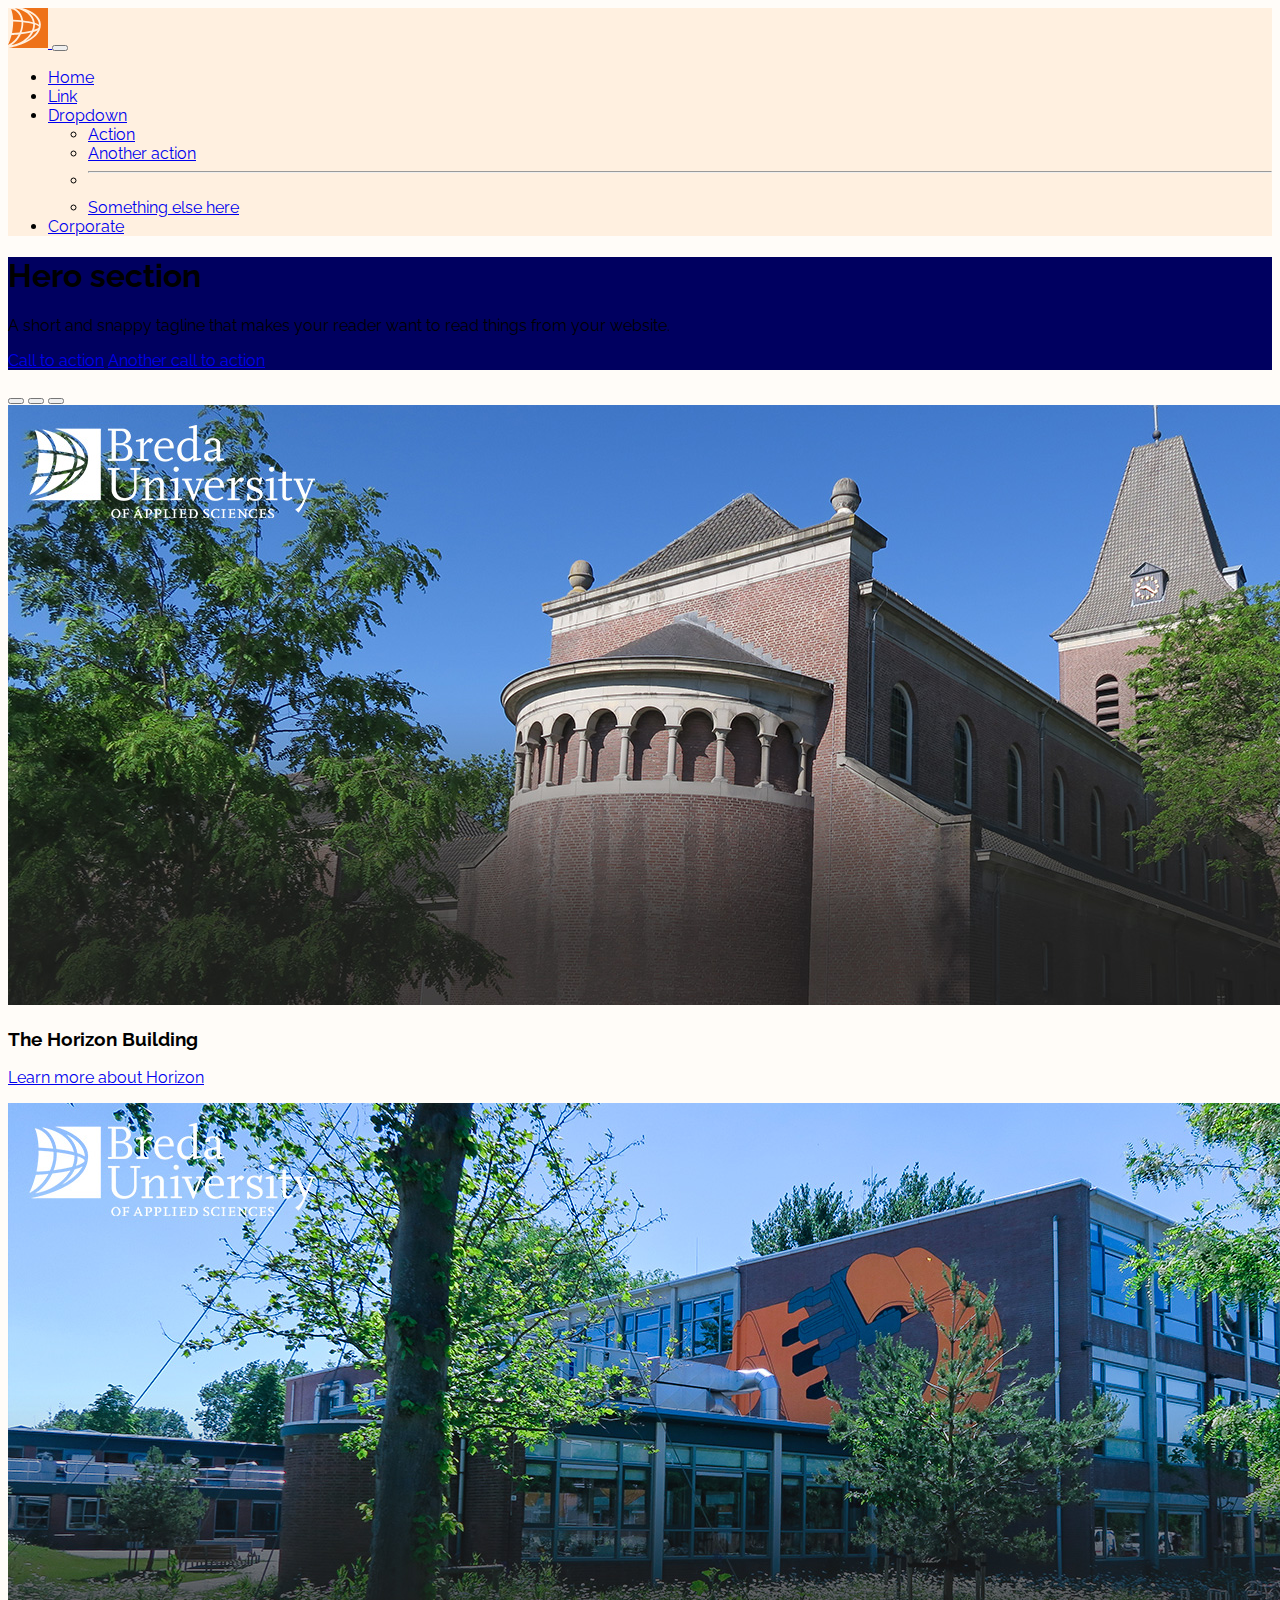
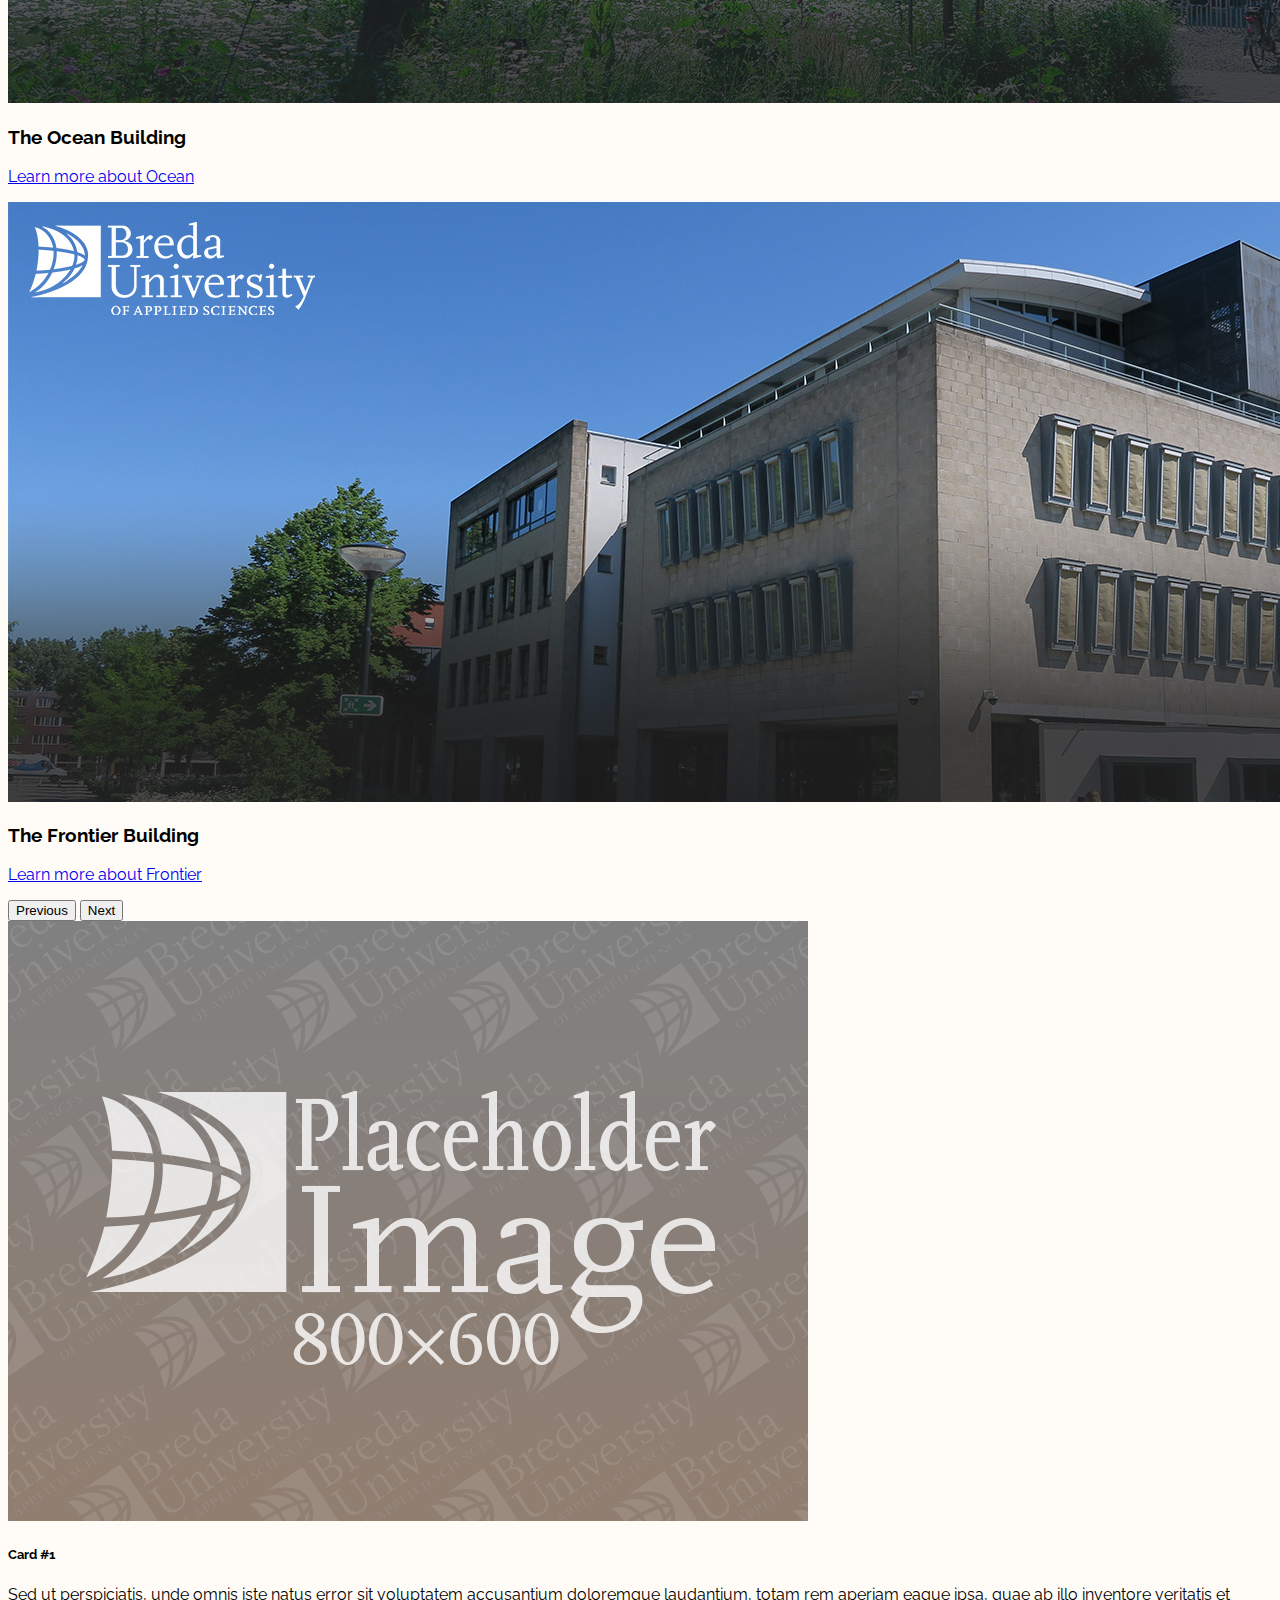
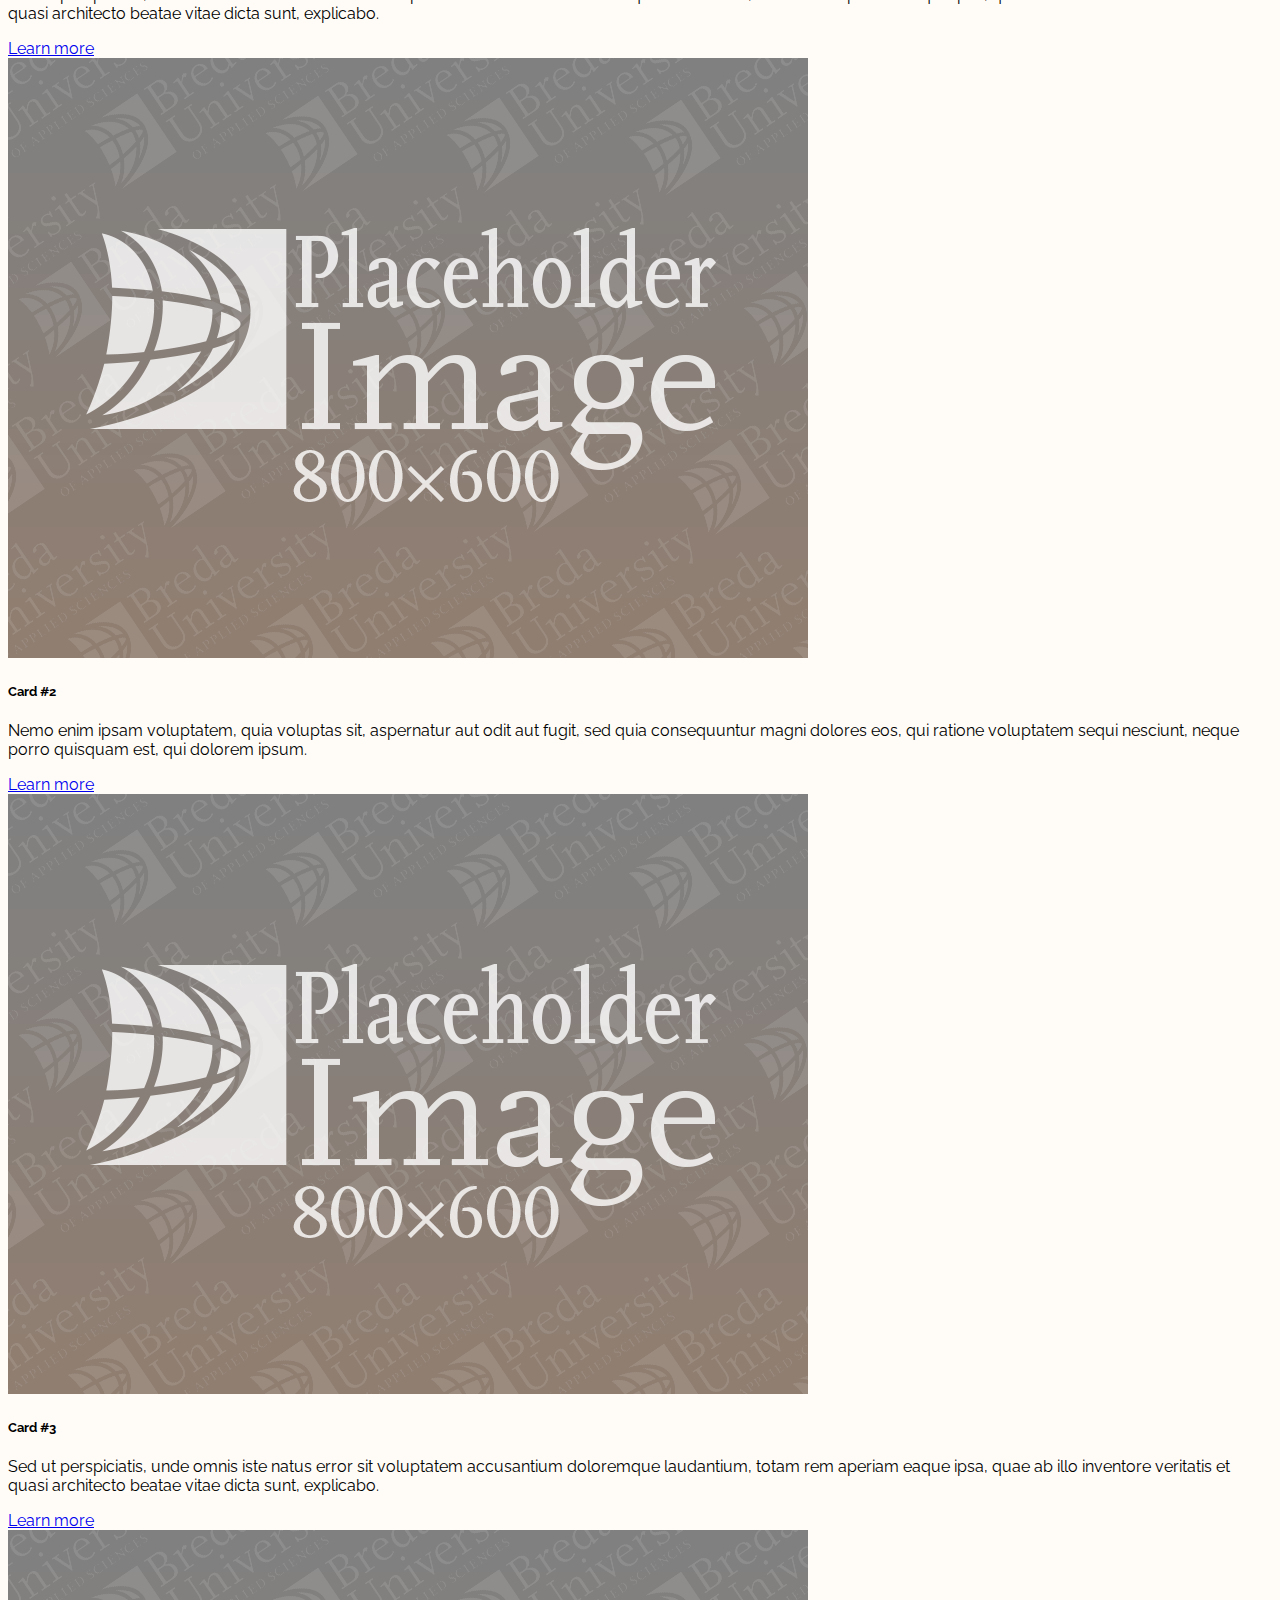
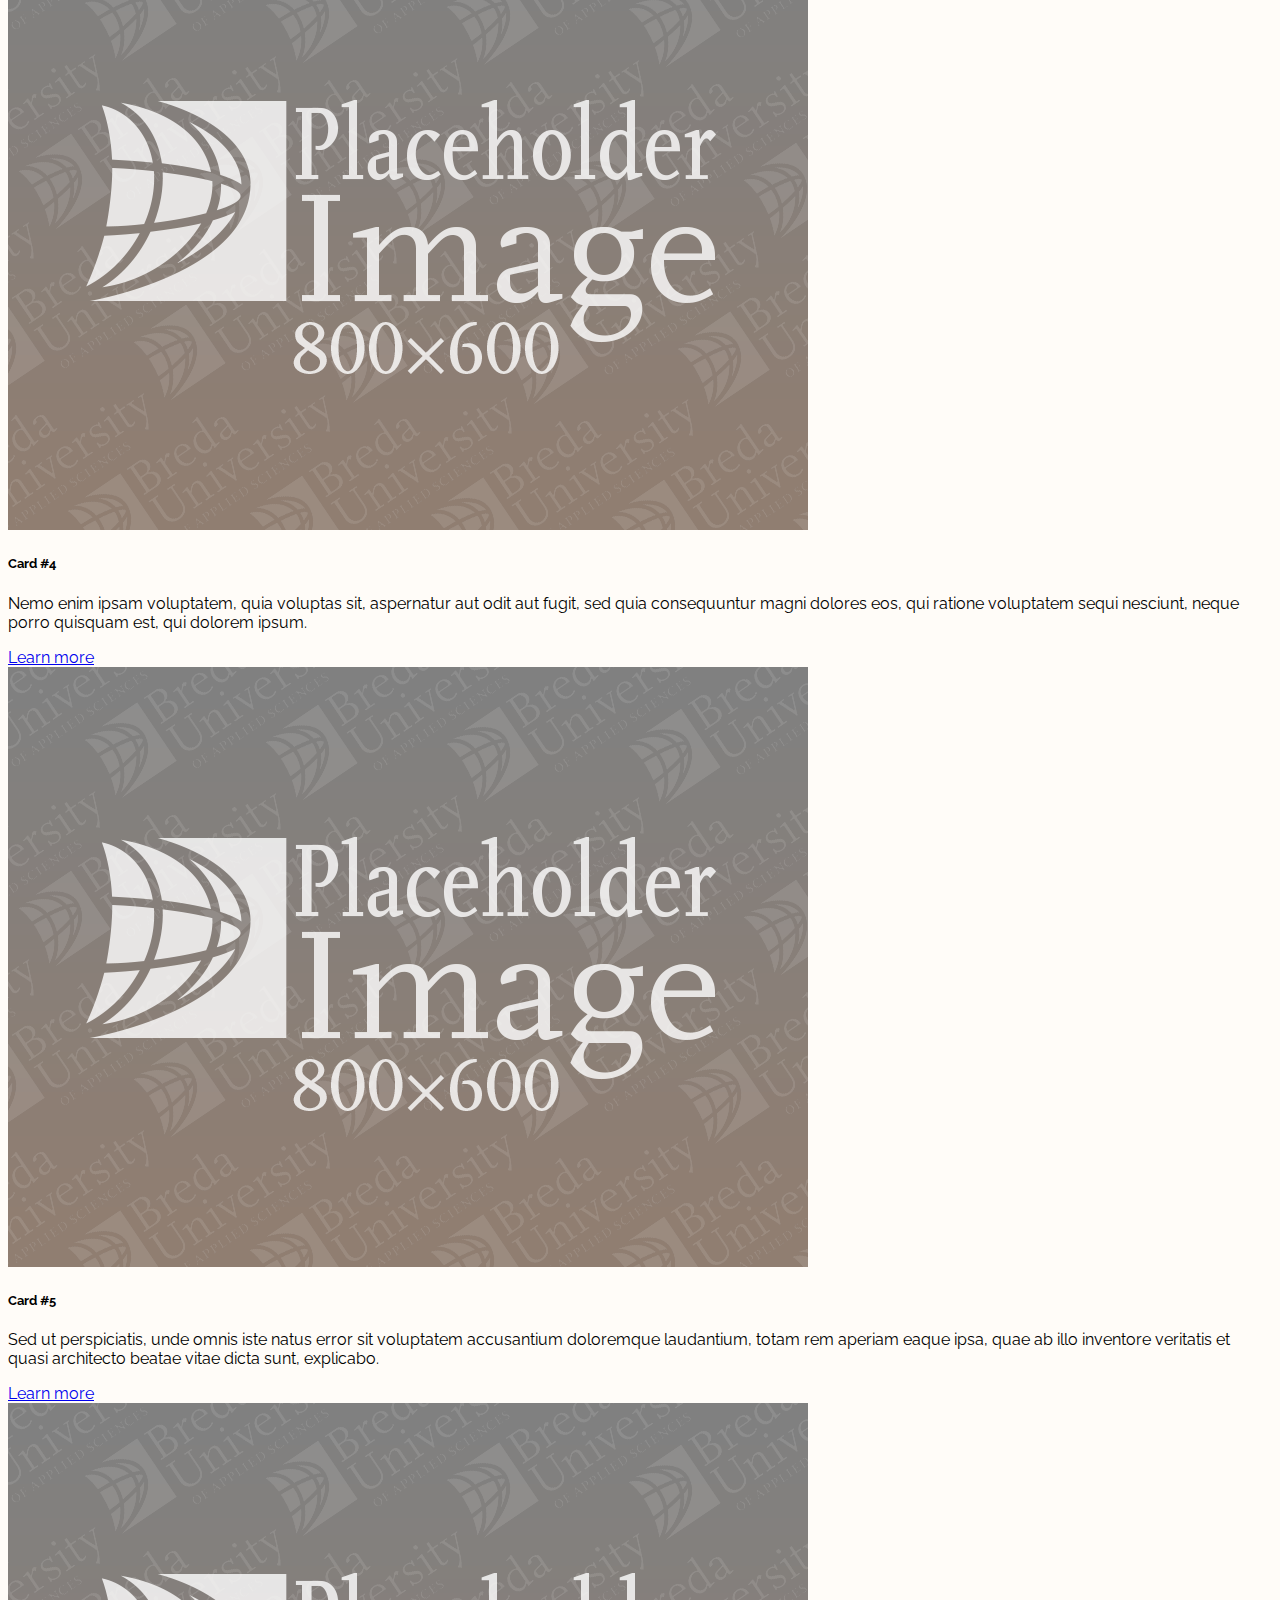
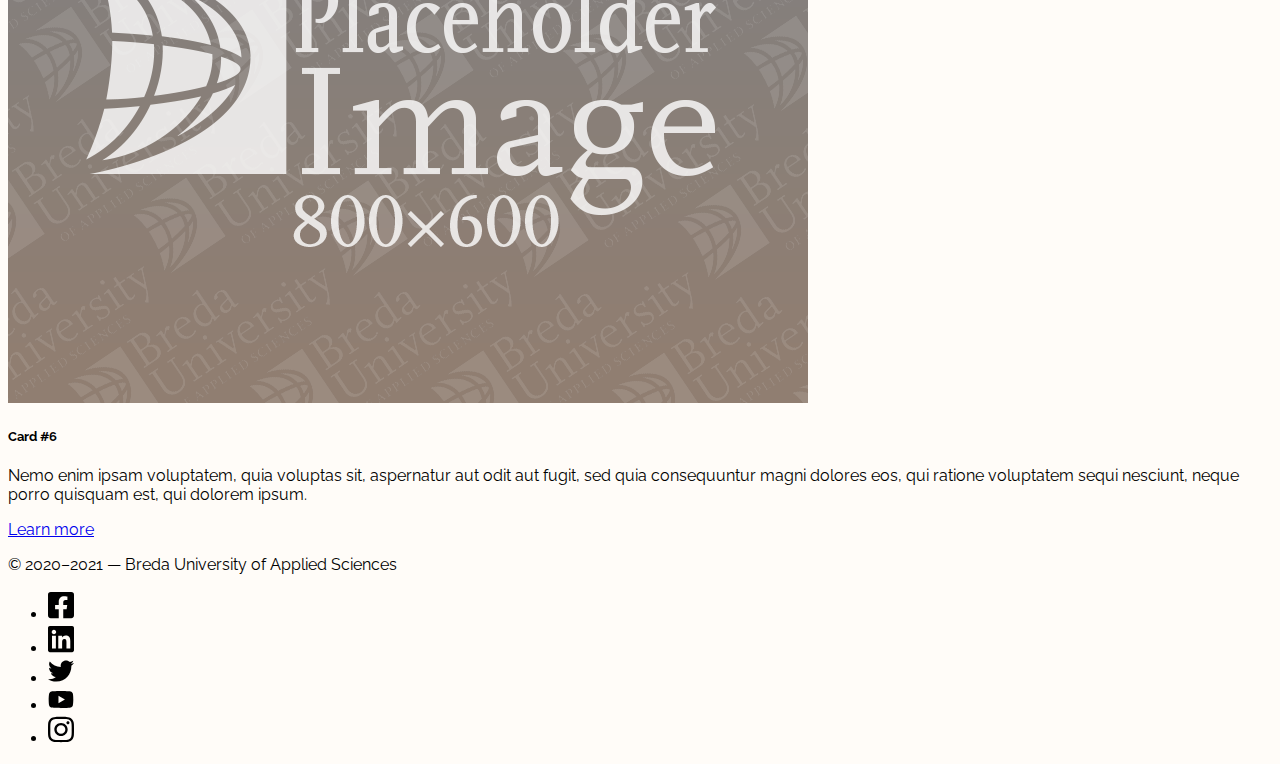
==== index.html @ 98833077 "Initial commit" ====
<!doctype html>
<html lang="en">
  <head>
    <meta charset="utf-8">
    <meta name="viewport" content="width=device-width, initial-scale=1">

    <!-- Bootstrap CSS -->
    <link href="https://cdn.jsdelivr.net/npm/bootstrap@5.1.1/dist/css/bootstrap.min.css" rel="stylesheet" integrity="sha384-F3w7mX95PdgyTmZZMECAngseQB83DfGTowi0iMjiWaeVhAn4FJkqJByhZMI3AhiU" crossorigin="anonymous">

    <!-- Own Styles -->
    <link rel="stylesheet" href="css/styles.css">

    <!-- Bootstrap Javascript -->
    <script src="https://cdn.jsdelivr.net/npm/bootstrap@5.1.1/dist/js/bootstrap.bundle.min.js" integrity="sha384-/bQdsTh/da6pkI1MST/rWKFNjaCP5gBSY4sEBT38Q/9RBh9AH40zEOg7Hlq2THRZ" crossorigin="anonymous"></script>

    <title>Bootstrap Base Template</title>
  </head>
  <body>

    <!-- Navigation bar, adapted from https://getbootstrap.com/docs/5.1/components/navbar/ -->
    <nav class="navbar navbar-expand-lg navbar-light">
      <div class="container-fluid">
        <a class="navbar-brand" href="#">
          <img src="images/buas-square.svg" width="40" alt="Breda University of Applied Sciences">
        </a>
        <button class="navbar-toggler" type="button" data-bs-toggle="collapse" data-bs-target="#navbarSupportedContent" aria-controls="navbarSupportedContent" aria-expanded="false" aria-label="Toggle navigation">
          <span class="navbar-toggler-icon"></span>
        </button>
        <div class="collapse navbar-collapse" id="navbarSupportedContent">
          <ul class="navbar-nav me-auto mb-2 mb-lg-0">
            <li class="nav-item">
              <a class="nav-link active" aria-current="page" href="#">Home</a>
            </li>
            <li class="nav-item">
              <a class="nav-link" href="#">Link</a>
            </li>
            <li class="nav-item dropdown">
              <a class="nav-link dropdown-toggle" href="#" id="navbarDropdown" role="button" data-bs-toggle="dropdown" aria-expanded="false">
                Dropdown
              </a>
              <ul class="dropdown-menu" aria-labelledby="navbarDropdown">
                <li><a class="dropdown-item" href="#">Action</a></li>
                <li><a class="dropdown-item" href="#">Another action</a></li>
                <li><hr class="dropdown-divider"></li>
                <li><a class="dropdown-item" href="#">Something else here</a></li>
              </ul>
            </li>
            <li class="nav-item">
              <a class="nav-link" href="corporate.html">Corporate</a>
            </li>
          </ul>
        </div>
      </div>
    </nav>
    <!-- End of navigation bar -->


    <!-- Start of section adapted from https://getbootstrap.com/docs/5.1/examples/album/ -->
    <header class="py-2 py-md-4 py-lg-5 text-center container-fluid bg-gradient text-light">
      <div class="row">
        <div class="col-md-8 col-lg-6 mx-auto">
          <h1 class="fw-light">Hero section</h1>
          <p class="lead">A short and snappy tagline that makes your reader want to read things from your website.</p>
          <p>
            <a href="#" class="btn btn-lg btn-warning">Call to action</a>
            <a href="#" class="btn btn-lg btn-danger">Another call to action</a>
          </p>
        </div>
      </div>
    </header>
    <!-- End of hero section -->

    <!-- Start of carrousel, adapted from https://getbootstrap.com/docs/5.1/components/carousel/ -->
    <section class="container-fluid p-0">
      <div id="myCarousel" class="carousel slide" data-bs-ride="carousel">
        <div class="carousel-indicators">
          <button type="button" data-bs-target="#myCarousel" data-bs-slide-to="0" class="active" aria-current="true" aria-label="Slide 1"></button>
          <button type="button" data-bs-target="#myCarousel" data-bs-slide-to="1" aria-label="Slide 2"></button>
          <button type="button" data-bs-target="#myCarousel" data-bs-slide-to="2" aria-label="Slide 3"></button>
        </div>
        <div class="carousel-inner">
          <div class="carousel-item active">
            <img src="images/slide-1.jpg" class="d-block mx-auto w-100" alt="...">
            <div class="carousel-caption">
              <h3 class="d-none d-md-block">The Horizon Building</h3>
              <p>
                <a href="#" class="btn btn-outline-light my-md-2">Learn more<span class="d-inline d-md-none"> about Horizon</span></a>
              </p>
            </div>
          </div>
          <div class="carousel-item">
            <img src="images/slide-2.jpg" class="d-block mx-auto w-100" alt="...">
            <div class="carousel-caption">
              <h3 class="d-none d-md-block">The Ocean Building</h3>
              <p>
                <a href="#" class="btn btn-outline-light my-md-2">Learn more<span class="d-inline d-md-none"> about Ocean</span></a>
              </p>
            </div>
          </div>
          <div class="carousel-item">
            <img src="images/slide-3.jpg" class="d-block mx-auto w-100" alt="...">
            <div class="carousel-caption">
              <h3 class="d-none d-md-block">The Frontier Building</h3>
              <p>
                <a href="#" class="btn btn-outline-light my-md-2">Learn more<span class="d-inline d-md-none"> about Frontier</span></a>
              </p>
            </div>
          </div>
        </div>
        <button class="carousel-control-prev" type="button" data-bs-target="#myCarousel" data-bs-slide="prev">
          <span class="carousel-control-prev-icon" aria-hidden="true"></span>
          <span class="visually-hidden">Previous</span>
        </button>
        <button class="carousel-control-next" type="button" data-bs-target="#myCarousel" data-bs-slide="next">
          <span class="carousel-control-next-icon" aria-hidden="true"></span>
          <span class="visually-hidden">Next</span>
        </button>
      </div>
    </section>
    <!-- End of carrousel -->

    <!-- A grid with cards
      Learn about grids at: https://getbootstrap.com/docs/5.1/layout/grid/
      Learn about cards at: https://getbootstrap.com/docs/5.1/components/card/
    -->
    <main class="container py-4">
      <div class="row g-3 justify-content-evenly">

        <!-- Card #1 -->
        <div class="col-sm-6 col-lg-4 col-xl-3">
          <div class="card shadow h-100">
            <img class="img-fluid" src="images/placeholder.png" alt="Placeholder Image">
            <div class="card-body">
              <h5 class="card-title">Card #1</h5>
              <p class="card-text">Sed ut perspiciatis, unde omnis iste natus error sit voluptatem accusantium doloremque laudantium, totam rem aperiam eaque ipsa, quae ab illo inventore veritatis et quasi architecto beatae vitae dicta sunt, explicabo.</p>
            </div>
            <div class="card-footer p-2 text-end">
              <a href="#" class="btn btn-primary">Learn more</a>
            </div>
          </div>
        </div>

        <!-- Card #2 -->
        <div class="col-sm-6 col-lg-4 col-xl-3">
          <div class="card shadow h-100">
            <img class="img-fluid" src="images/placeholder.png" alt="Placeholder Image">
            <div class="card-body">
              <h5 class="card-title">Card #2</h5>
              <p class="card-text">Nemo enim ipsam voluptatem, quia voluptas sit, aspernatur aut odit aut fugit, sed quia consequuntur magni dolores eos, qui ratione voluptatem sequi nesciunt, neque porro quisquam est, qui dolorem ipsum.</p>
            </div>
            <div class="card-footer p-2 text-end">
              <a href="#" class="btn btn-primary">Learn more</a>
            </div>
          </div>
        </div>

        <!-- Card #3 -->
        <div class="col-sm-6 col-lg-4 col-xl-3">
          <div class="card shadow h-100">
            <img class="img-fluid" src="images/placeholder.png" alt="Placeholder Image">
            <div class="card-body">
              <h5 class="card-title">Card #3</h5>
              <p class="card-text">Sed ut perspiciatis, unde omnis iste natus error sit voluptatem accusantium doloremque laudantium, totam rem aperiam eaque ipsa, quae ab illo inventore veritatis et quasi architecto beatae vitae dicta sunt, explicabo.</p>
            </div>
            <div class="card-footer p-2 text-end">
              <a href="#" class="btn btn-primary">Learn more</a>
            </div>
          </div>
        </div>

        <!-- Card #4 -->
        <div class="col-sm-6 col-lg-4 col-xl-3">
          <div class="card shadow h-100">
            <img class="img-fluid" src="images/placeholder.png" alt="Placeholder Image">
            <div class="card-body">
              <h5 class="card-title">Card #4</h5>
              <p class="card-text">Nemo enim ipsam voluptatem, quia voluptas sit, aspernatur aut odit aut fugit, sed quia consequuntur magni dolores eos, qui ratione voluptatem sequi nesciunt, neque porro quisquam est, qui dolorem ipsum.</p>
            </div>
            <div class="card-footer p-2 text-end">
              <a href="#" class="btn btn-primary">Learn more</a>
            </div>
          </div>
        </div>

        <!-- Card #5 -->
        <div class="col-sm-6 col-lg-4 col-xl-3">
          <div class="card shadow h-100">
            <img class="img-fluid" src="images/placeholder.png" alt="Placeholder Image">
            <div class="card-body">
              <h5 class="card-title">Card #5</h5>
              <p class="card-text">Sed ut perspiciatis, unde omnis iste natus error sit voluptatem accusantium doloremque laudantium, totam rem aperiam eaque ipsa, quae ab illo inventore veritatis et quasi architecto beatae vitae dicta sunt, explicabo.</p>
            </div>
            <div class="card-footer p-2 text-end">
              <a href="#" class="btn btn-primary">Learn more</a>
            </div>
          </div>
        </div>

        <!-- Card #6 -->
        <div class="col-sm-6 col-lg-4 col-xl-3">
          <div class="card shadow h-100">
            <img class="img-fluid" src="images/placeholder.png" alt="Placeholder Image">
            <div class="card-body">
              <h5 class="card-title">Card #6</h5>
              <p class="card-text">Nemo enim ipsam voluptatem, quia voluptas sit, aspernatur aut odit aut fugit, sed quia consequuntur magni dolores eos, qui ratione voluptatem sequi nesciunt, neque porro quisquam est, qui dolorem ipsum.</p>
            </div>
            <div class="card-footer p-2 text-end">
              <a href="#" class="btn btn-primary">Learn more</a>
            </div>
          </div>
        </div>

        <!-- That was the last card -->

      </div>
    </main>
    <!-- End of the grid with cards -->

    <!-- A footer with socials -->
    <footer class="shadow-lg mt-5 py-4 bg-body">
      <div class="container d-flex justify-content-between align-items-center">
        <p>
          © 2020&ndash;2021 &mdash; Breda University of Applied Sciences
        </p>
        <ul class="list-unstyled d-flex align-items-center opacity-75">
          <li>
            <a href="https://www.facebook.com/bredauniversityas" target="_blank">
              <img class="m-2" src="images/facebook.svg" alt="Follow us on" width="26">
            </a>
          </li>
          <li>
            <a href="https://www.linkedin.com/school/bredauniversityas/" target="_blank">
              <img class="m-2" src="images/linkedin.svg" alt="Follow us on LinkedIn" width="26">
            </a>
          </li>
          <li>
            <a href="https://twitter.com/bredauas" target="_blank">
              <img class="m-2" src="images/twitter.svg" alt="Follow us on Twitter" width="26">
            </a>
          </li>
          <li>
            <a href="https://www.youtube.com/BredaUniversityofAppliedSciences" target="_blank">
              <img class="m-2" src="images/youtube.svg" alt="Follow us on YouTube" width="26">
            </a>
          </li>
          <li>
            <a href="https://www.instagram.com/bredauniversityas/" target="_blank">
              <img class="m-2" src="images/instagram.svg" alt="Follow us on Instagram" width="26">
            </a>
          </li>
        </ul>
      </div>
    </footer>
    <!-- End of the grid -->

  </body>
</html>
---- css/styles.css ----
/* Importing a Google Font */

@import url('https://fonts.googleapis.com/css2?family=Raleway:ital,wght@0,300;0,400;0,500&display=swap');

/* Changing the main font and background colour */

body {
	font-family: Raleway, sans-serif;
	background-color: #fffcf8;
}

/* Changing the background colour for the header */

header {
	background-color: #000060;
}

/* Changing the background color for the navigation bar */

.navbar {
	background-color: #fff0e0;
}

/* Effect on social media buttons */

footer a:hover {
	opacity: .5;
}
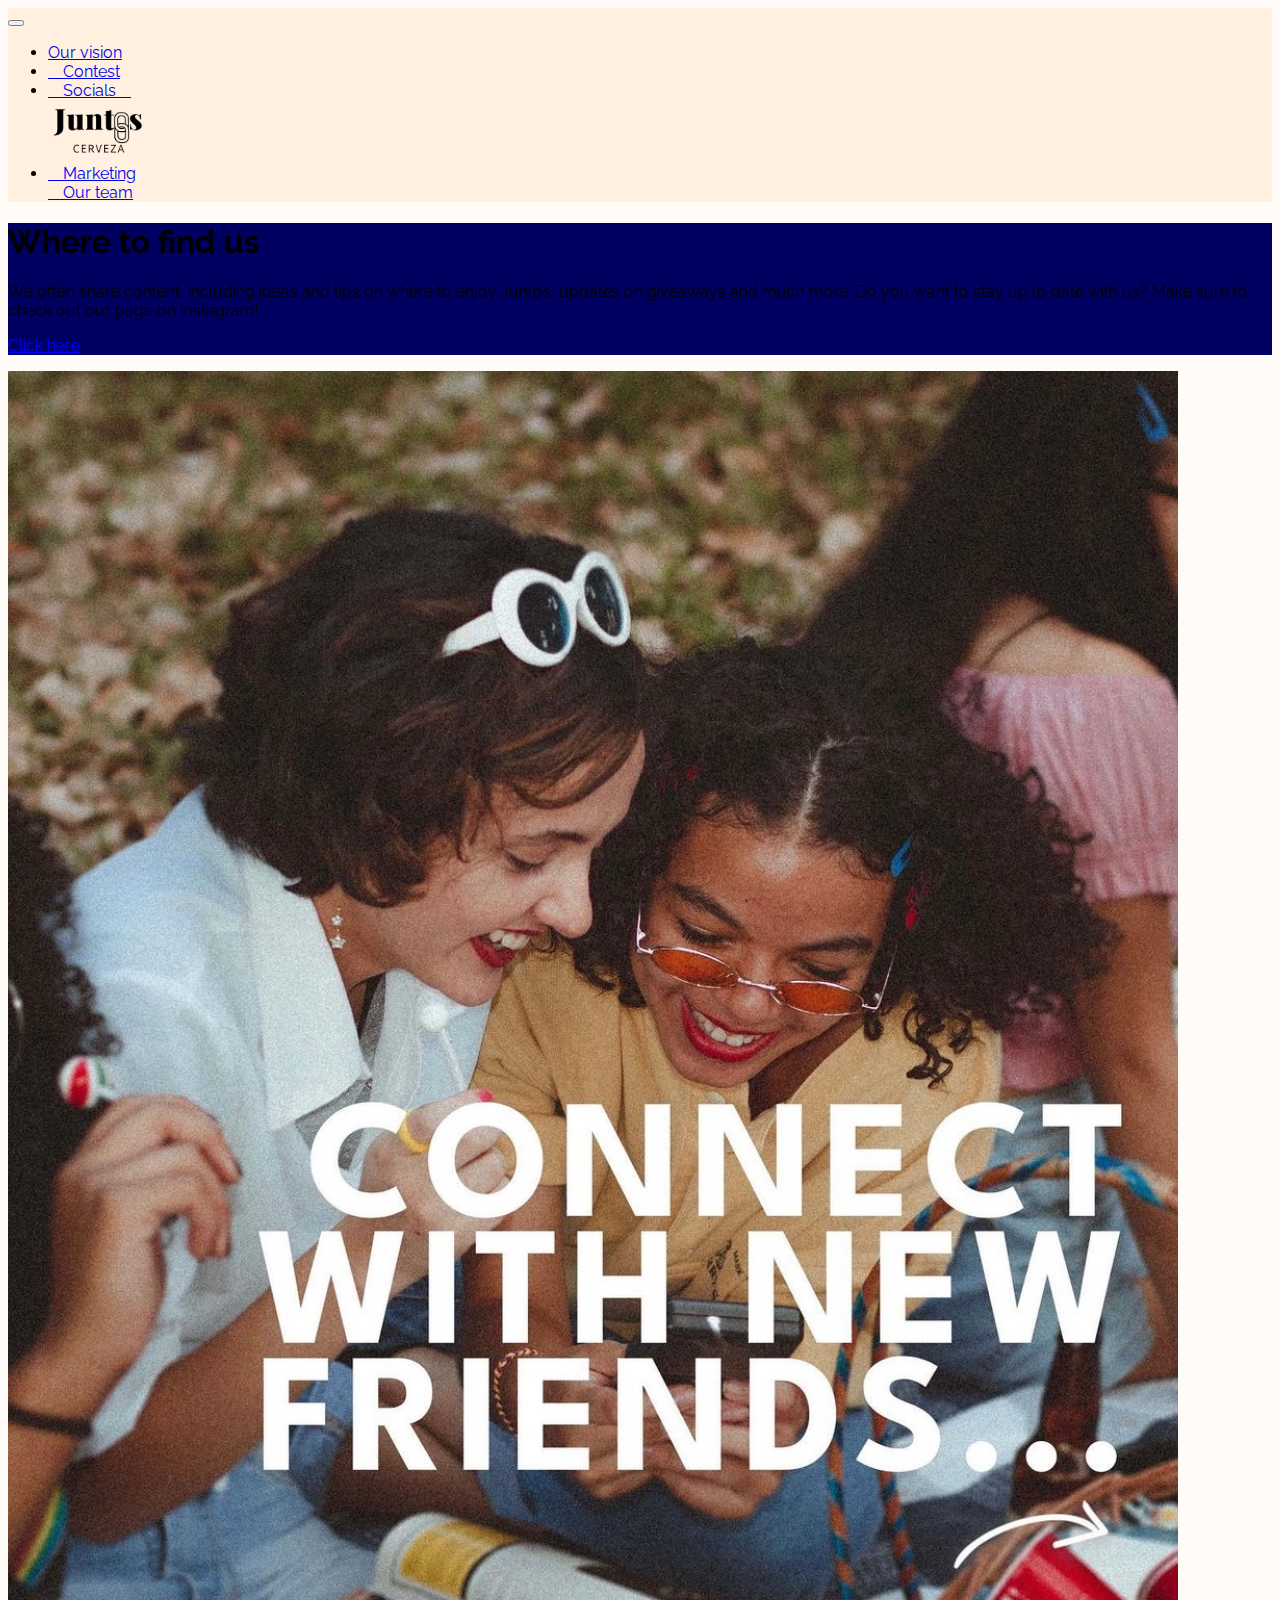
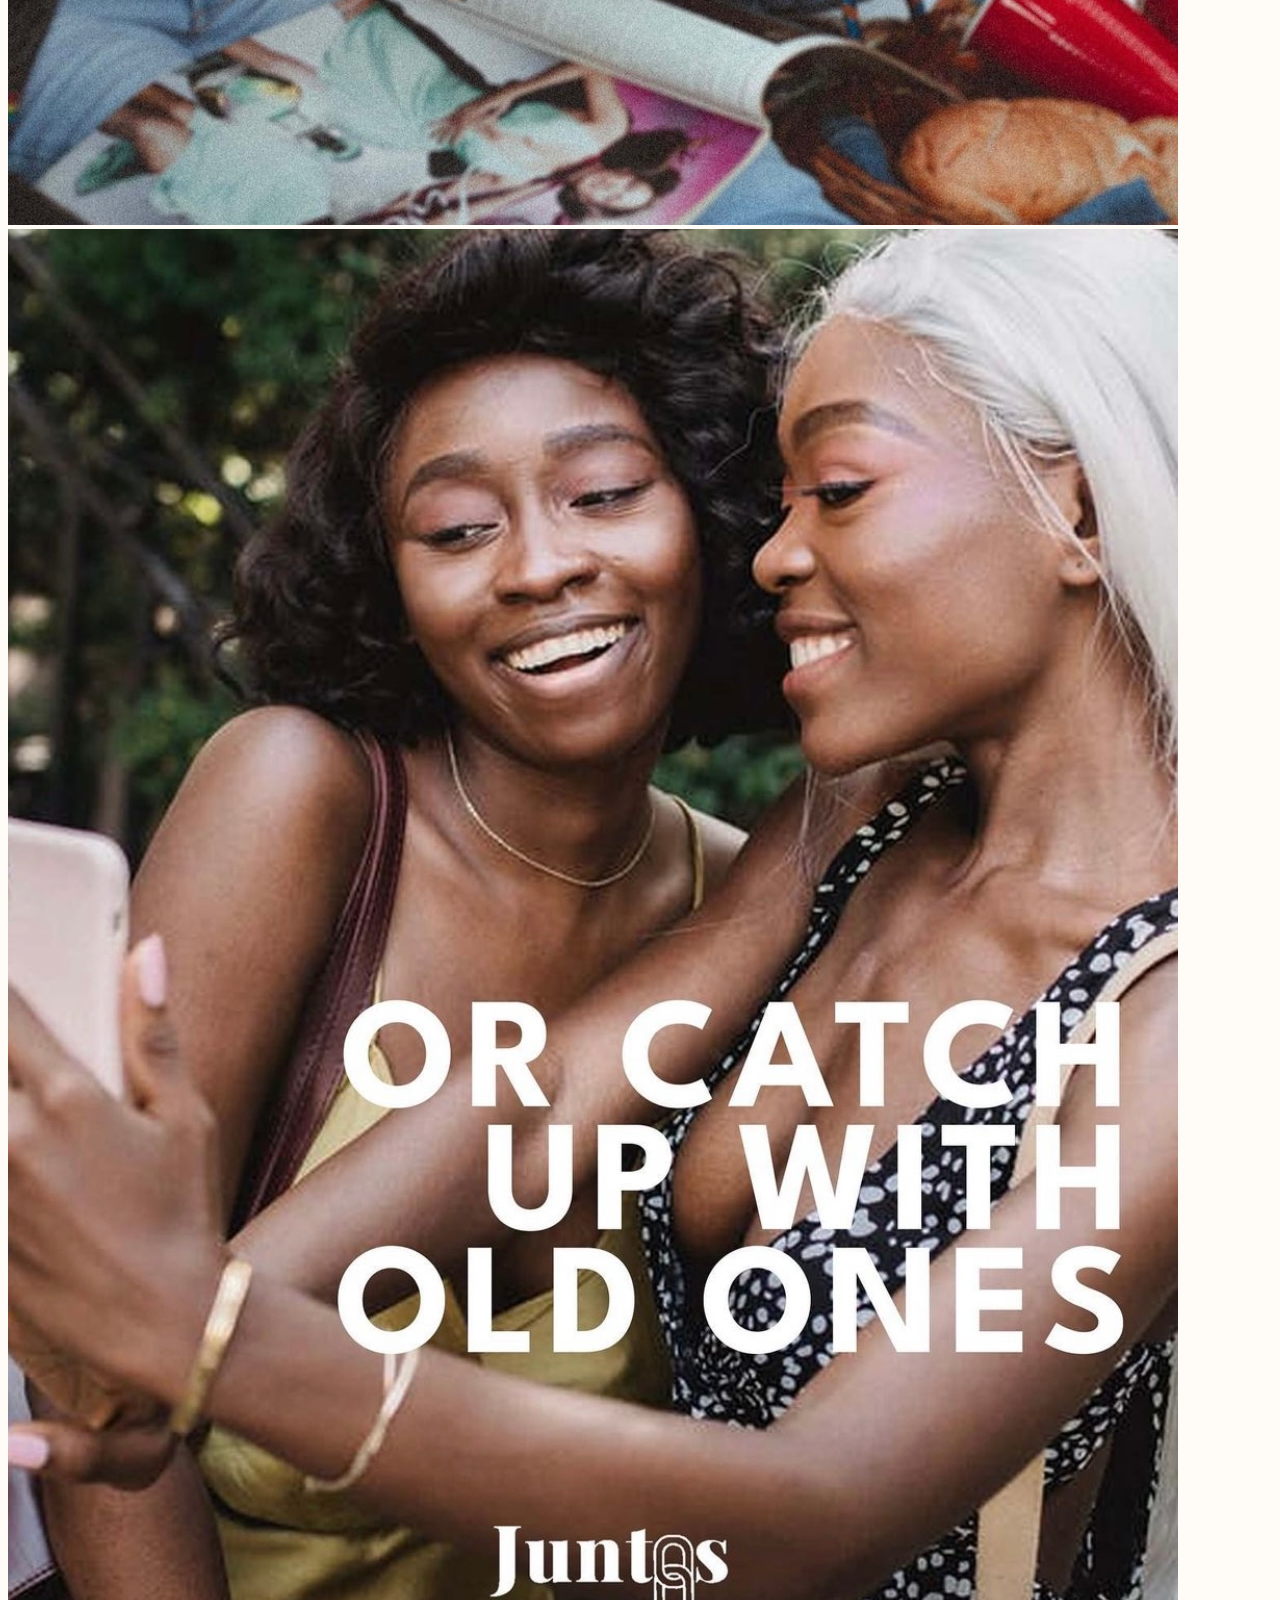
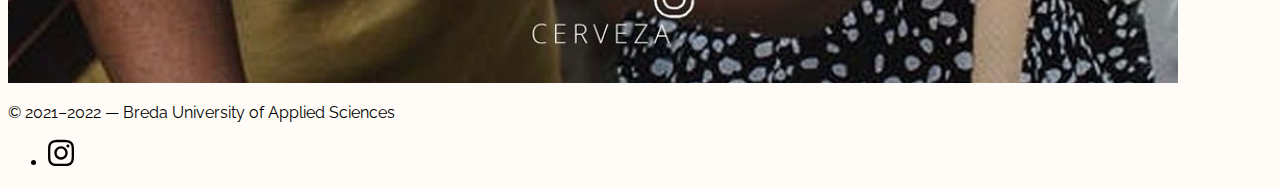
==== commit f1a6c5ac: "Update :)" ====
--- a/index.html
+++ b/index.html
@@ -18,10 +18,9 @@
   <body>
 
     <!-- Navigation bar, adapted from https://getbootstrap.com/docs/5.1/components/navbar/ -->
-    <nav class="navbar navbar-expand-lg navbar-light">
+     <nav class="navbar navbar-expand-lg navbar-light">
       <div class="container-fluid">
         <a class="navbar-brand" href="#">
-          <img src="images/buas-square.svg" width="40" alt="Breda University of Applied Sciences">
         </a>
         <button class="navbar-toggler" type="button" data-bs-toggle="collapse" data-bs-target="#navbarSupportedContent" aria-controls="navbarSupportedContent" aria-expanded="false" aria-label="Toggle navigation">
           <span class="navbar-toggler-icon"></span>
@@ -29,25 +28,19 @@
         <div class="collapse navbar-collapse" id="navbarSupportedContent">
           <ul class="navbar-nav me-auto mb-2 mb-lg-0">
             <li class="nav-item">
-              <a class="nav-link active" aria-current="page" href="#">Home</a>
+              <a class="nav-link active navbartext" aria-current="page" href="https://shannakoopmans.github.io/Juntos-our-vision/">Our vision</a>
             </li>
             <li class="nav-item">
-              <a class="nav-link" href="#">Link</a>
+              <a class="nav-link navbartext" href="https://shannakoopmans.github.io/Juntos-contest/">&emsp;Contest</a>
             </li>
-            <li class="nav-item dropdown">
-              <a class="nav-link dropdown-toggle" href="#" id="navbarDropdown" role="button" data-bs-toggle="dropdown" aria-expanded="false">
-                Dropdown
-              </a>
-              <ul class="dropdown-menu" aria-labelledby="navbarDropdown">
-                <li><a class="dropdown-item" href="#">Action</a></li>
-                <li><a class="dropdown-item" href="#">Another action</a></li>
-                <li><hr class="dropdown-divider"></li>
-                <li><a class="dropdown-item" href="#">Something else here</a></li>
-              </ul>
+           <li class="nav-item">
+              <a class="nav-link navbartext" href="#">&emsp;Socials&emsp;</a>
             </li>
+			  <img src="images/Juntos copy.jpg" alt="Juntos logo" height="60x" href="https://shannakoopmans.github.io/Juntos-Cerveza/">
             <li class="nav-item">
-              <a class="nav-link" href="corporate.html">Corporate</a>
-            </li>
+              <a class="nav-link navbartext" href="corporate.html">&emsp;Marketing</a>
+			  </li>
+				  <a class="nav-link navbartext" href="#">&emsp;Our team</a>
           </ul>
         </div>
       </div>
@@ -59,65 +52,15 @@
     <header class="py-2 py-md-4 py-lg-5 text-center container-fluid bg-gradient text-light">
       <div class="row">
         <div class="col-md-8 col-lg-6 mx-auto">
-          <h1 class="fw-light">Hero section</h1>
-          <p class="lead">A short and snappy tagline that makes your reader want to read things from your website.</p>
+          <h1 class="fw-light">Where to find us</h1>
+          <p class="lead">We often share content, including ideas and tips on where to enjoy Juntos, updates on giveaways and much more. Do you want to stay up to date with us? Make sure to check out our page on Instagram! </p>
           <p>
-            <a href="#" class="btn btn-lg btn-warning">Call to action</a>
-            <a href="#" class="btn btn-lg btn-danger">Another call to action</a>
+            <a href="https://www.instagram.com/juntoscerveza/" class="btn btn-lg btn-warning">Click here</a>
           </p>
         </div>
       </div>
     </header>
     <!-- End of hero section -->
-
-    <!-- Start of carrousel, adapted from https://getbootstrap.com/docs/5.1/components/carousel/ -->
-    <section class="container-fluid p-0">
-      <div id="myCarousel" class="carousel slide" data-bs-ride="carousel">
-        <div class="carousel-indicators">
-          <button type="button" data-bs-target="#myCarousel" data-bs-slide-to="0" class="active" aria-current="true" aria-label="Slide 1"></button>
-          <button type="button" data-bs-target="#myCarousel" data-bs-slide-to="1" aria-label="Slide 2"></button>
-          <button type="button" data-bs-target="#myCarousel" data-bs-slide-to="2" aria-label="Slide 3"></button>
-        </div>
-        <div class="carousel-inner">
-          <div class="carousel-item active">
-            <img src="images/slide-1.jpg" class="d-block mx-auto w-100" alt="...">
-            <div class="carousel-caption">
-              <h3 class="d-none d-md-block">The Horizon Building</h3>
-              <p>
-                <a href="#" class="btn btn-outline-light my-md-2">Learn more<span class="d-inline d-md-none"> about Horizon</span></a>
-              </p>
-            </div>
-          </div>
-          <div class="carousel-item">
-            <img src="images/slide-2.jpg" class="d-block mx-auto w-100" alt="...">
-            <div class="carousel-caption">
-              <h3 class="d-none d-md-block">The Ocean Building</h3>
-              <p>
-                <a href="#" class="btn btn-outline-light my-md-2">Learn more<span class="d-inline d-md-none"> about Ocean</span></a>
-              </p>
-            </div>
-          </div>
-          <div class="carousel-item">
-            <img src="images/slide-3.jpg" class="d-block mx-auto w-100" alt="...">
-            <div class="carousel-caption">
-              <h3 class="d-none d-md-block">The Frontier Building</h3>
-              <p>
-                <a href="#" class="btn btn-outline-light my-md-2">Learn more<span class="d-inline d-md-none"> about Frontier</span></a>
-              </p>
-            </div>
-          </div>
-        </div>
-        <button class="carousel-control-prev" type="button" data-bs-target="#myCarousel" data-bs-slide="prev">
-          <span class="carousel-control-prev-icon" aria-hidden="true"></span>
-          <span class="visually-hidden">Previous</span>
-        </button>
-        <button class="carousel-control-next" type="button" data-bs-target="#myCarousel" data-bs-slide="next">
-          <span class="carousel-control-next-icon" aria-hidden="true"></span>
-          <span class="visually-hidden">Next</span>
-        </button>
-      </div>
-    </section>
-    <!-- End of carrousel -->
 
     <!-- A grid with cards
       Learn about grids at: https://getbootstrap.com/docs/5.1/layout/grid/
@@ -127,89 +70,11 @@
       <div class="row g-3 justify-content-evenly">
 
         <!-- Card #1 -->
-        <div class="col-sm-6 col-lg-4 col-xl-3">
-          <div class="card shadow h-100">
-            <img class="img-fluid" src="images/placeholder.png" alt="Placeholder Image">
-            <div class="card-body">
-              <h5 class="card-title">Card #1</h5>
-              <p class="card-text">Sed ut perspiciatis, unde omnis iste natus error sit voluptatem accusantium doloremque laudantium, totam rem aperiam eaque ipsa, quae ab illo inventore veritatis et quasi architecto beatae vitae dicta sunt, explicabo.</p>
-            </div>
-            <div class="card-footer p-2 text-end">
-              <a href="#" class="btn btn-primary">Learn more</a>
-            </div>
-          </div>
-        </div>
+		  <img class="imgresize" src="images/IMG_3640.jpg"  alt= "Connect with friends 1">
 
         <!-- Card #2 -->
-        <div class="col-sm-6 col-lg-4 col-xl-3">
-          <div class="card shadow h-100">
-            <img class="img-fluid" src="images/placeholder.png" alt="Placeholder Image">
-            <div class="card-body">
-              <h5 class="card-title">Card #2</h5>
-              <p class="card-text">Nemo enim ipsam voluptatem, quia voluptas sit, aspernatur aut odit aut fugit, sed quia consequuntur magni dolores eos, qui ratione voluptatem sequi nesciunt, neque porro quisquam est, qui dolorem ipsum.</p>
-            </div>
-            <div class="card-footer p-2 text-end">
-              <a href="#" class="btn btn-primary">Learn more</a>
-            </div>
-          </div>
-        </div>
-
-        <!-- Card #3 -->
-        <div class="col-sm-6 col-lg-4 col-xl-3">
-          <div class="card shadow h-100">
-            <img class="img-fluid" src="images/placeholder.png" alt="Placeholder Image">
-            <div class="card-body">
-              <h5 class="card-title">Card #3</h5>
-              <p class="card-text">Sed ut perspiciatis, unde omnis iste natus error sit voluptatem accusantium doloremque laudantium, totam rem aperiam eaque ipsa, quae ab illo inventore veritatis et quasi architecto beatae vitae dicta sunt, explicabo.</p>
-            </div>
-            <div class="card-footer p-2 text-end">
-              <a href="#" class="btn btn-primary">Learn more</a>
-            </div>
-          </div>
-        </div>
-
-        <!-- Card #4 -->
-        <div class="col-sm-6 col-lg-4 col-xl-3">
-          <div class="card shadow h-100">
-            <img class="img-fluid" src="images/placeholder.png" alt="Placeholder Image">
-            <div class="card-body">
-              <h5 class="card-title">Card #4</h5>
-              <p class="card-text">Nemo enim ipsam voluptatem, quia voluptas sit, aspernatur aut odit aut fugit, sed quia consequuntur magni dolores eos, qui ratione voluptatem sequi nesciunt, neque porro quisquam est, qui dolorem ipsum.</p>
-            </div>
-            <div class="card-footer p-2 text-end">
-              <a href="#" class="btn btn-primary">Learn more</a>
-            </div>
-          </div>
-        </div>
-
-        <!-- Card #5 -->
-        <div class="col-sm-6 col-lg-4 col-xl-3">
-          <div class="card shadow h-100">
-            <img class="img-fluid" src="images/placeholder.png" alt="Placeholder Image">
-            <div class="card-body">
-              <h5 class="card-title">Card #5</h5>
-              <p class="card-text">Sed ut perspiciatis, unde omnis iste natus error sit voluptatem accusantium doloremque laudantium, totam rem aperiam eaque ipsa, quae ab illo inventore veritatis et quasi architecto beatae vitae dicta sunt, explicabo.</p>
-            </div>
-            <div class="card-footer p-2 text-end">
-              <a href="#" class="btn btn-primary">Learn more</a>
-            </div>
-          </div>
-        </div>
-
-        <!-- Card #6 -->
-        <div class="col-sm-6 col-lg-4 col-xl-3">
-          <div class="card shadow h-100">
-            <img class="img-fluid" src="images/placeholder.png" alt="Placeholder Image">
-            <div class="card-body">
-              <h5 class="card-title">Card #6</h5>
-              <p class="card-text">Nemo enim ipsam voluptatem, quia voluptas sit, aspernatur aut odit aut fugit, sed quia consequuntur magni dolores eos, qui ratione voluptatem sequi nesciunt, neque porro quisquam est, qui dolorem ipsum.</p>
-            </div>
-            <div class="card-footer p-2 text-end">
-              <a href="#" class="btn btn-primary">Learn more</a>
-            </div>
-          </div>
-        </div>
-
+		  <img class="imgresize" src="images/IMG_3641.jpg"  alt= "Connect with friends 2">
+        
         <!-- That was the last card -->
 
       </div>
@@ -217,34 +82,14 @@
     <!-- End of the grid with cards -->
 
     <!-- A footer with socials -->
-    <footer class="shadow-lg mt-5 py-4 bg-body">
+      <footer class="shadow-lg mt-5 py-4 bg-body">
       <div class="container d-flex justify-content-between align-items-center">
         <p>
-          © 2020&ndash;2021 &mdash; Breda University of Applied Sciences
+          © 2021&ndash;2022 &mdash; Breda University of Applied Sciences
         </p>
         <ul class="list-unstyled d-flex align-items-center opacity-75">
           <li>
-            <a href="https://www.facebook.com/bredauniversityas" target="_blank">
-              <img class="m-2" src="images/facebook.svg" alt="Follow us on" width="26">
-            </a>
-          </li>
-          <li>
-            <a href="https://www.linkedin.com/school/bredauniversityas/" target="_blank">
-              <img class="m-2" src="images/linkedin.svg" alt="Follow us on LinkedIn" width="26">
-            </a>
-          </li>
-          <li>
-            <a href="https://twitter.com/bredauas" target="_blank">
-              <img class="m-2" src="images/twitter.svg" alt="Follow us on Twitter" width="26">
-            </a>
-          </li>
-          <li>
-            <a href="https://www.youtube.com/BredaUniversityofAppliedSciences" target="_blank">
-              <img class="m-2" src="images/youtube.svg" alt="Follow us on YouTube" width="26">
-            </a>
-          </li>
-          <li>
-            <a href="https://www.instagram.com/bredauniversityas/" target="_blank">
+            <a href="https://www.instagram.com/juntoscerveza/" target="_blank">
               <img class="m-2" src="images/instagram.svg" alt="Follow us on Instagram" width="26">
             </a>
           </li>
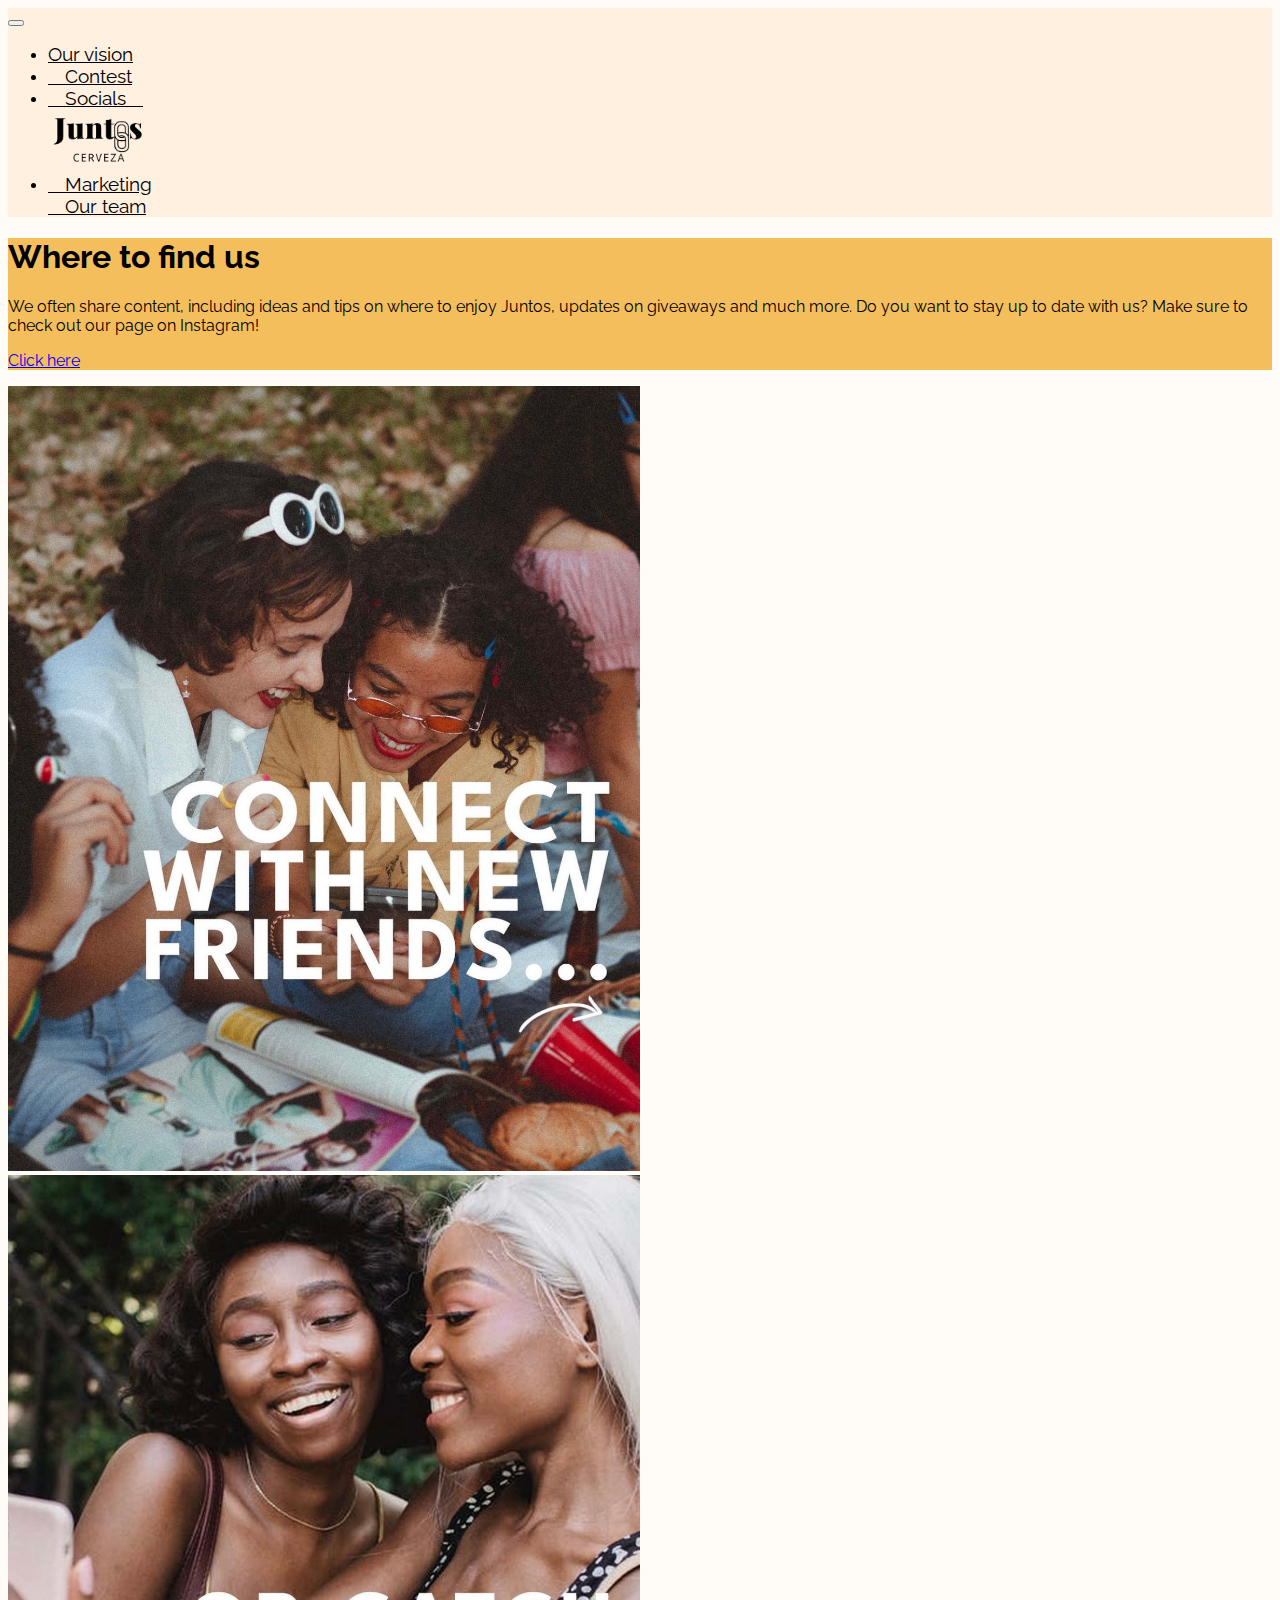
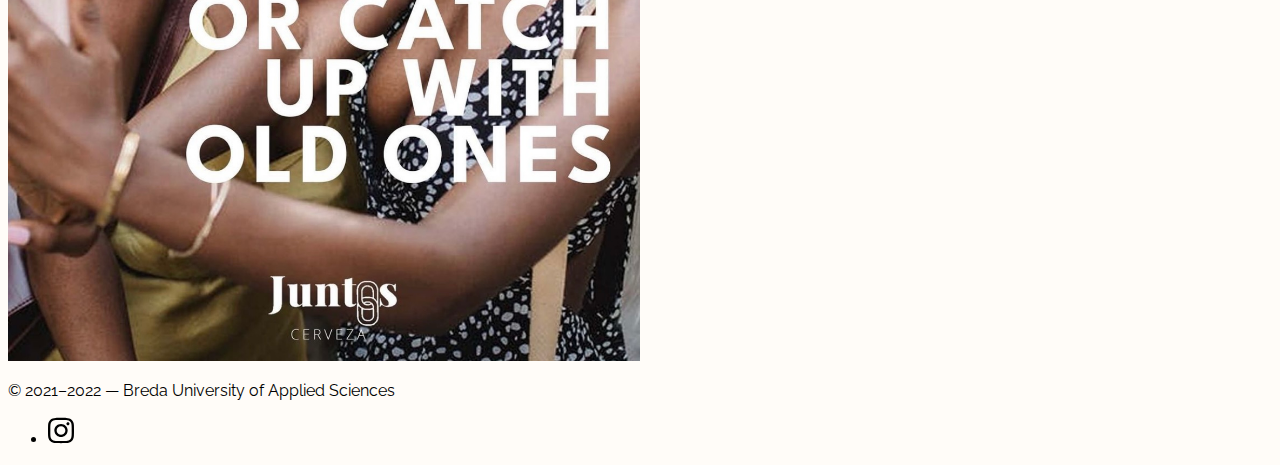
==== commit 011a3bd8: "Final?" ====
--- a/index.html
+++ b/index.html
@@ -34,7 +34,7 @@
               <a class="nav-link navbartext" href="https://shannakoopmans.github.io/Juntos-contest/">&emsp;Contest</a>
             </li>
            <li class="nav-item">
-              <a class="nav-link navbartext" href="#">&emsp;Socials&emsp;</a>
+              <a class="nav-link navbartext" href="https://shannakoopmans.github.io/Juntos-socials/">&emsp;Socials&emsp;</a>
             </li>
 			  <img src="images/Juntos copy.jpg" alt="Juntos logo" height="60x" href="https://shannakoopmans.github.io/Juntos-Cerveza/">
             <li class="nav-item">
--- a/css/styles.css
+++ b/css/styles.css
@@ -12,7 +12,7 @@
 /* Changing the background colour for the header */
 
 header {
-	background-color: #000060;
+	background-color: #F5BE5C;
 }
 
 /* Changing the background color for the navigation bar */
@@ -21,6 +21,16 @@
 	background-color: #fff0e0;
 }
 
+.navbartext {
+	color:black;
+	text-align: center;
+	font-style: normal;
+    font-size: 14pt;
+}
+.imgresize {
+	height:50%;
+	width:50%;
+}
 /* Effect on social media buttons */
 
 footer a:hover {
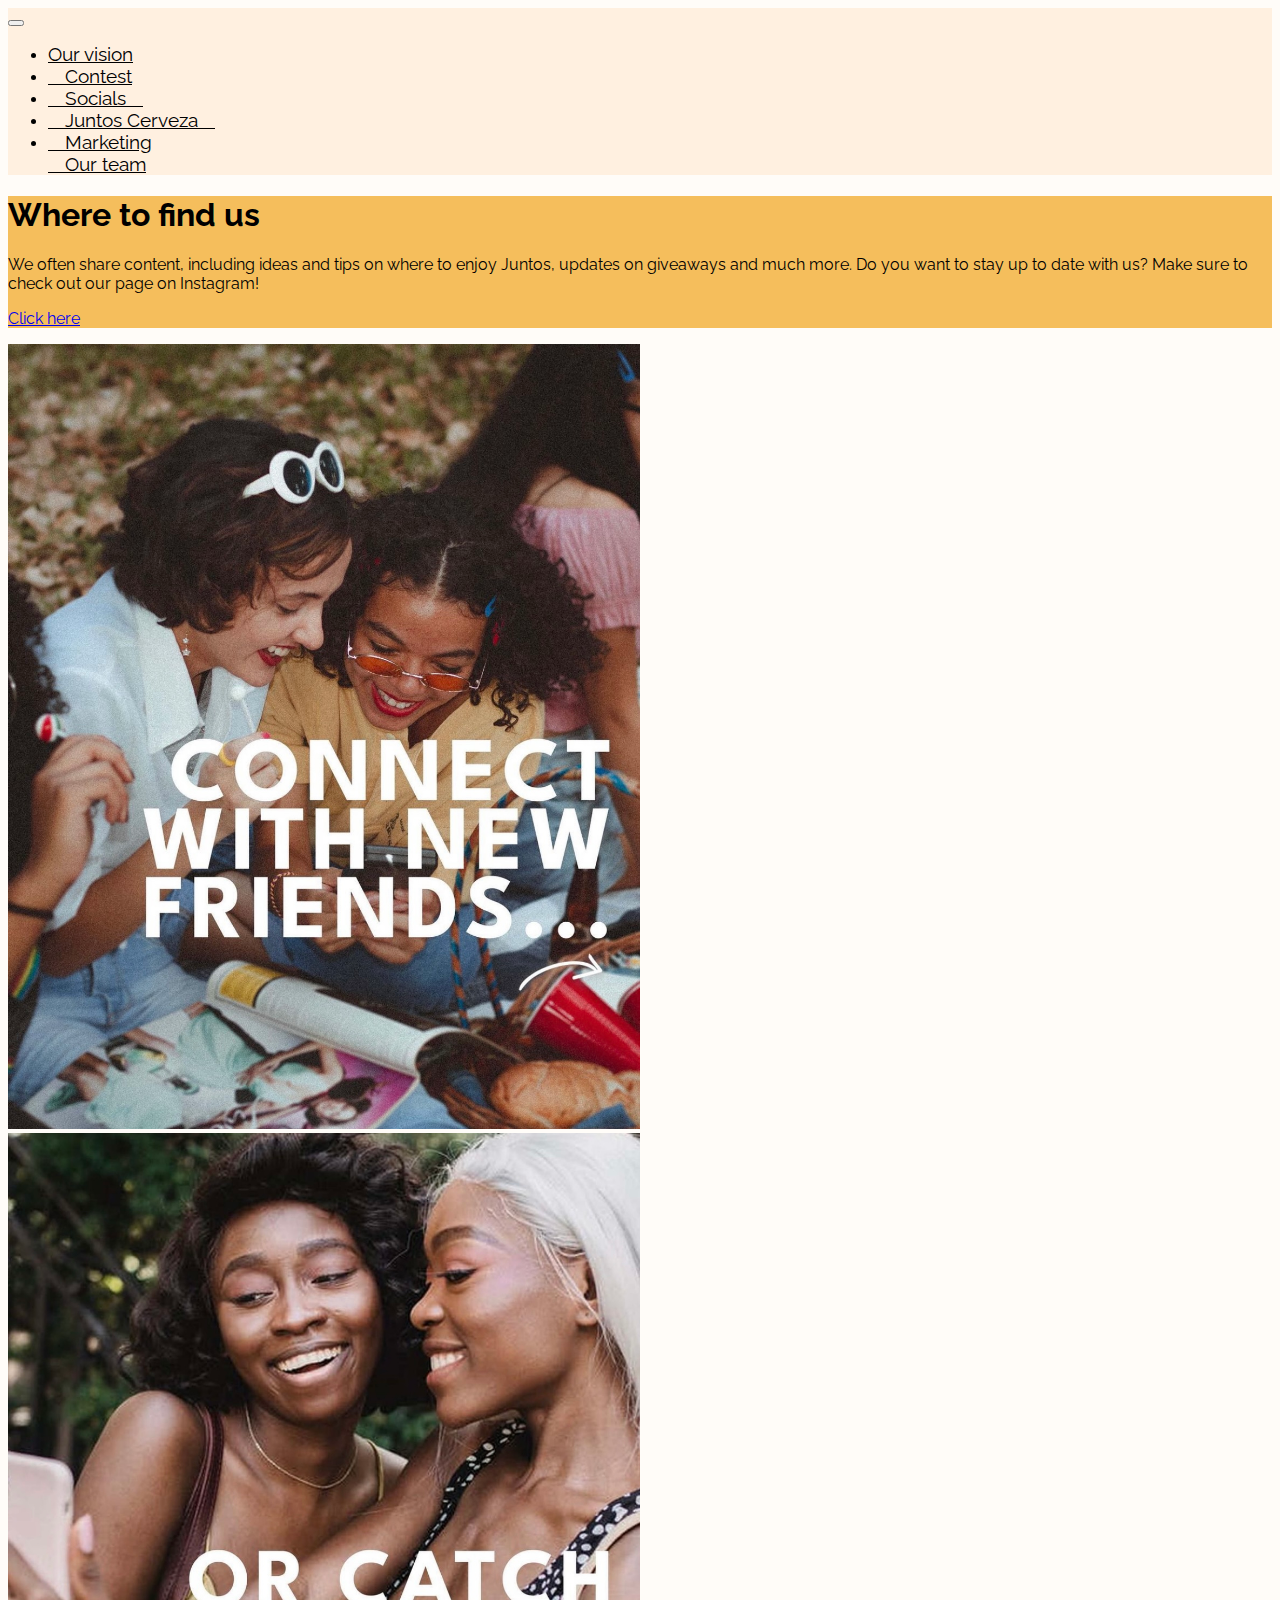
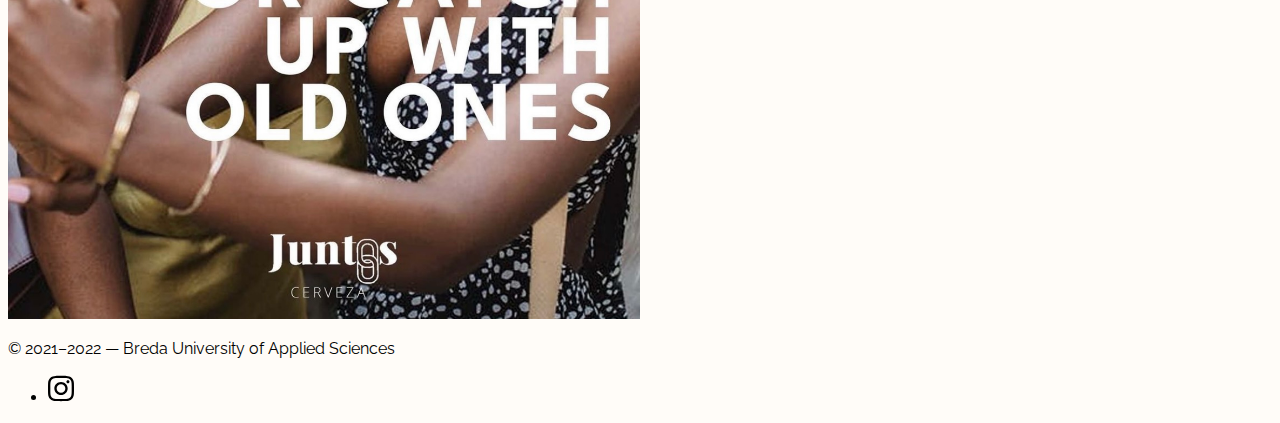
==== commit fe6a5a05: "Logo update" ====
--- a/index.html
+++ b/index.html
@@ -36,7 +36,9 @@
            <li class="nav-item">
               <a class="nav-link navbartext" href="https://shannakoopmans.github.io/Juntos-socials/">&emsp;Socials&emsp;</a>
             </li>
-			  <img src="images/Juntos copy.jpg" alt="Juntos logo" height="60x" href="https://shannakoopmans.github.io/Juntos-Cerveza/">
+			  <li class="nav-item">
+              <a class="nav-link navbartext" href="https://shannakoopmans.github.io/Juntos-Cerveza/">&emsp;Juntos Cerveza&emsp;</a>
+            </li>
             <li class="nav-item">
               <a class="nav-link navbartext" href="corporate.html">&emsp;Marketing</a>
 			  </li>
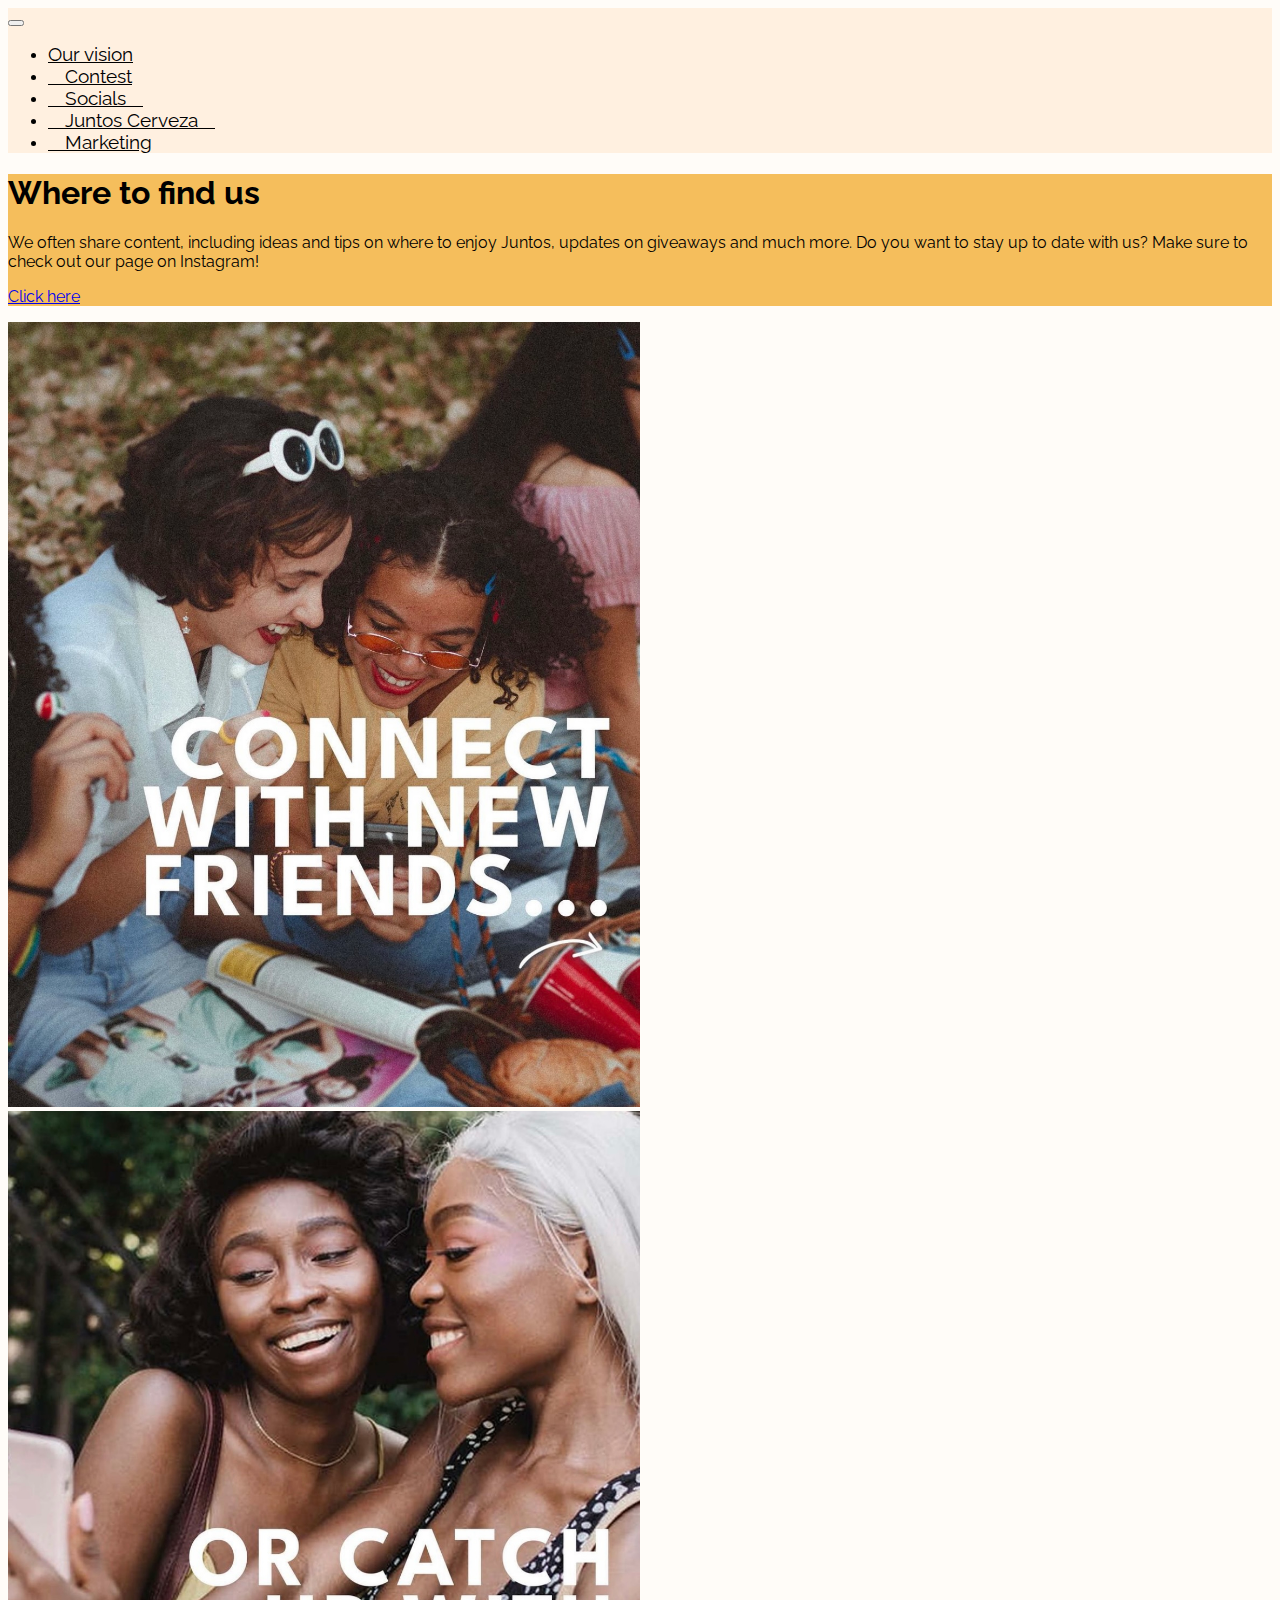
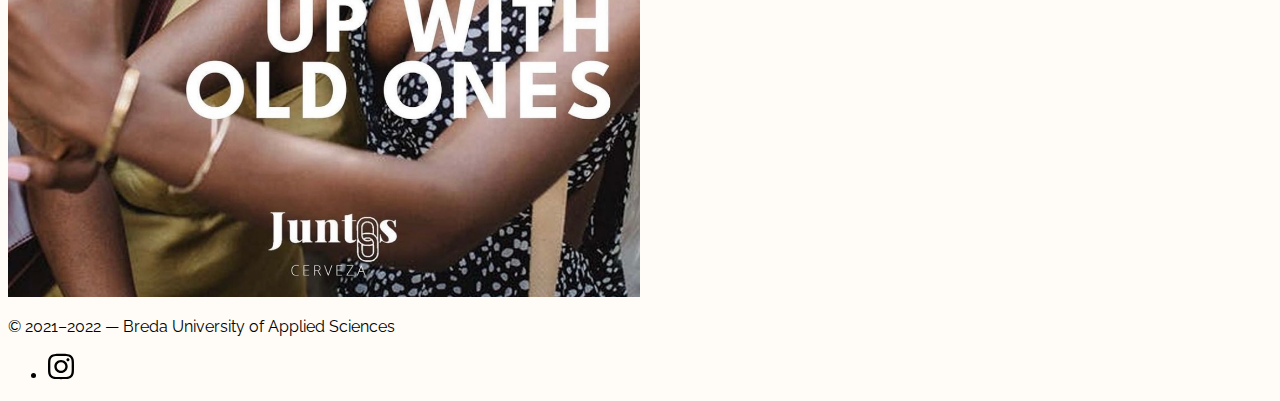
==== commit fd36bbbf: "Update index.html" ====
--- a/index.html
+++ b/index.html
@@ -42,7 +42,6 @@
             <li class="nav-item">
               <a class="nav-link navbartext" href="corporate.html">&emsp;Marketing</a>
 			  </li>
-				  <a class="nav-link navbartext" href="#">&emsp;Our team</a>
           </ul>
         </div>
       </div>
